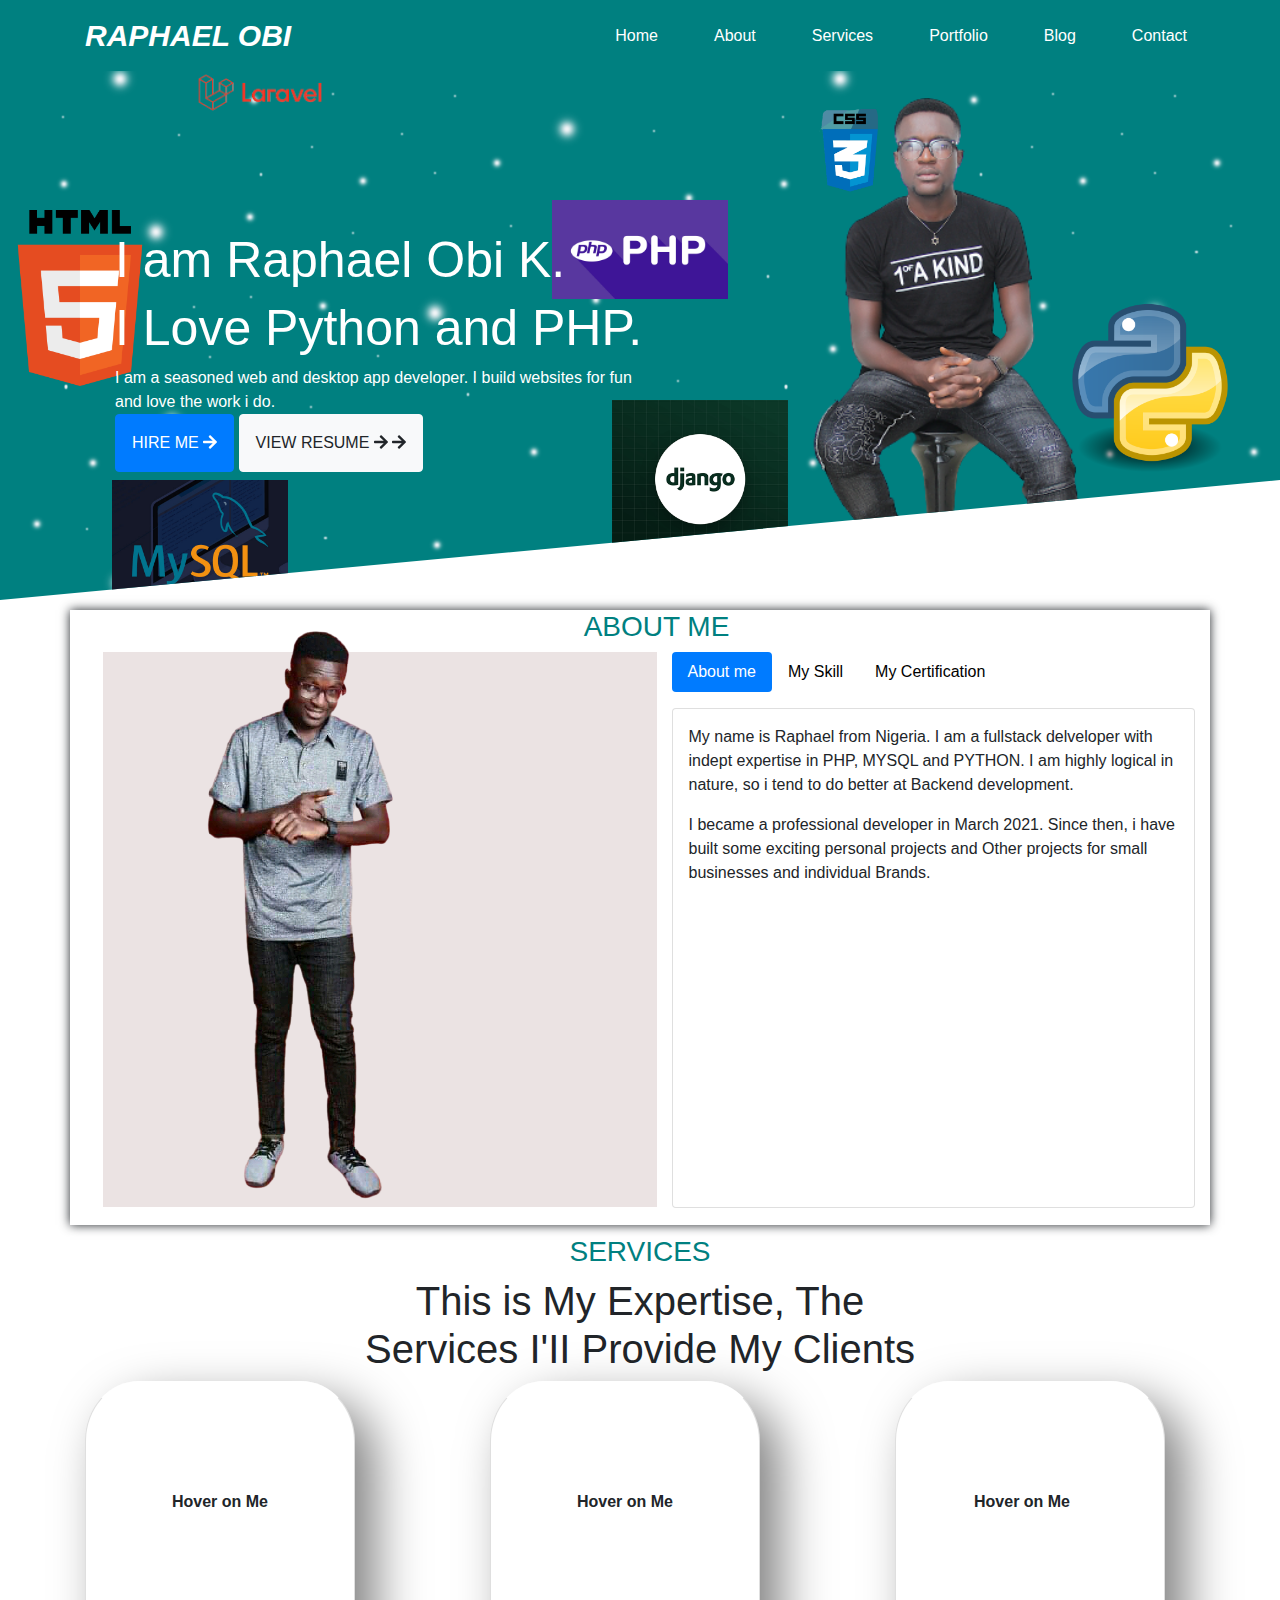
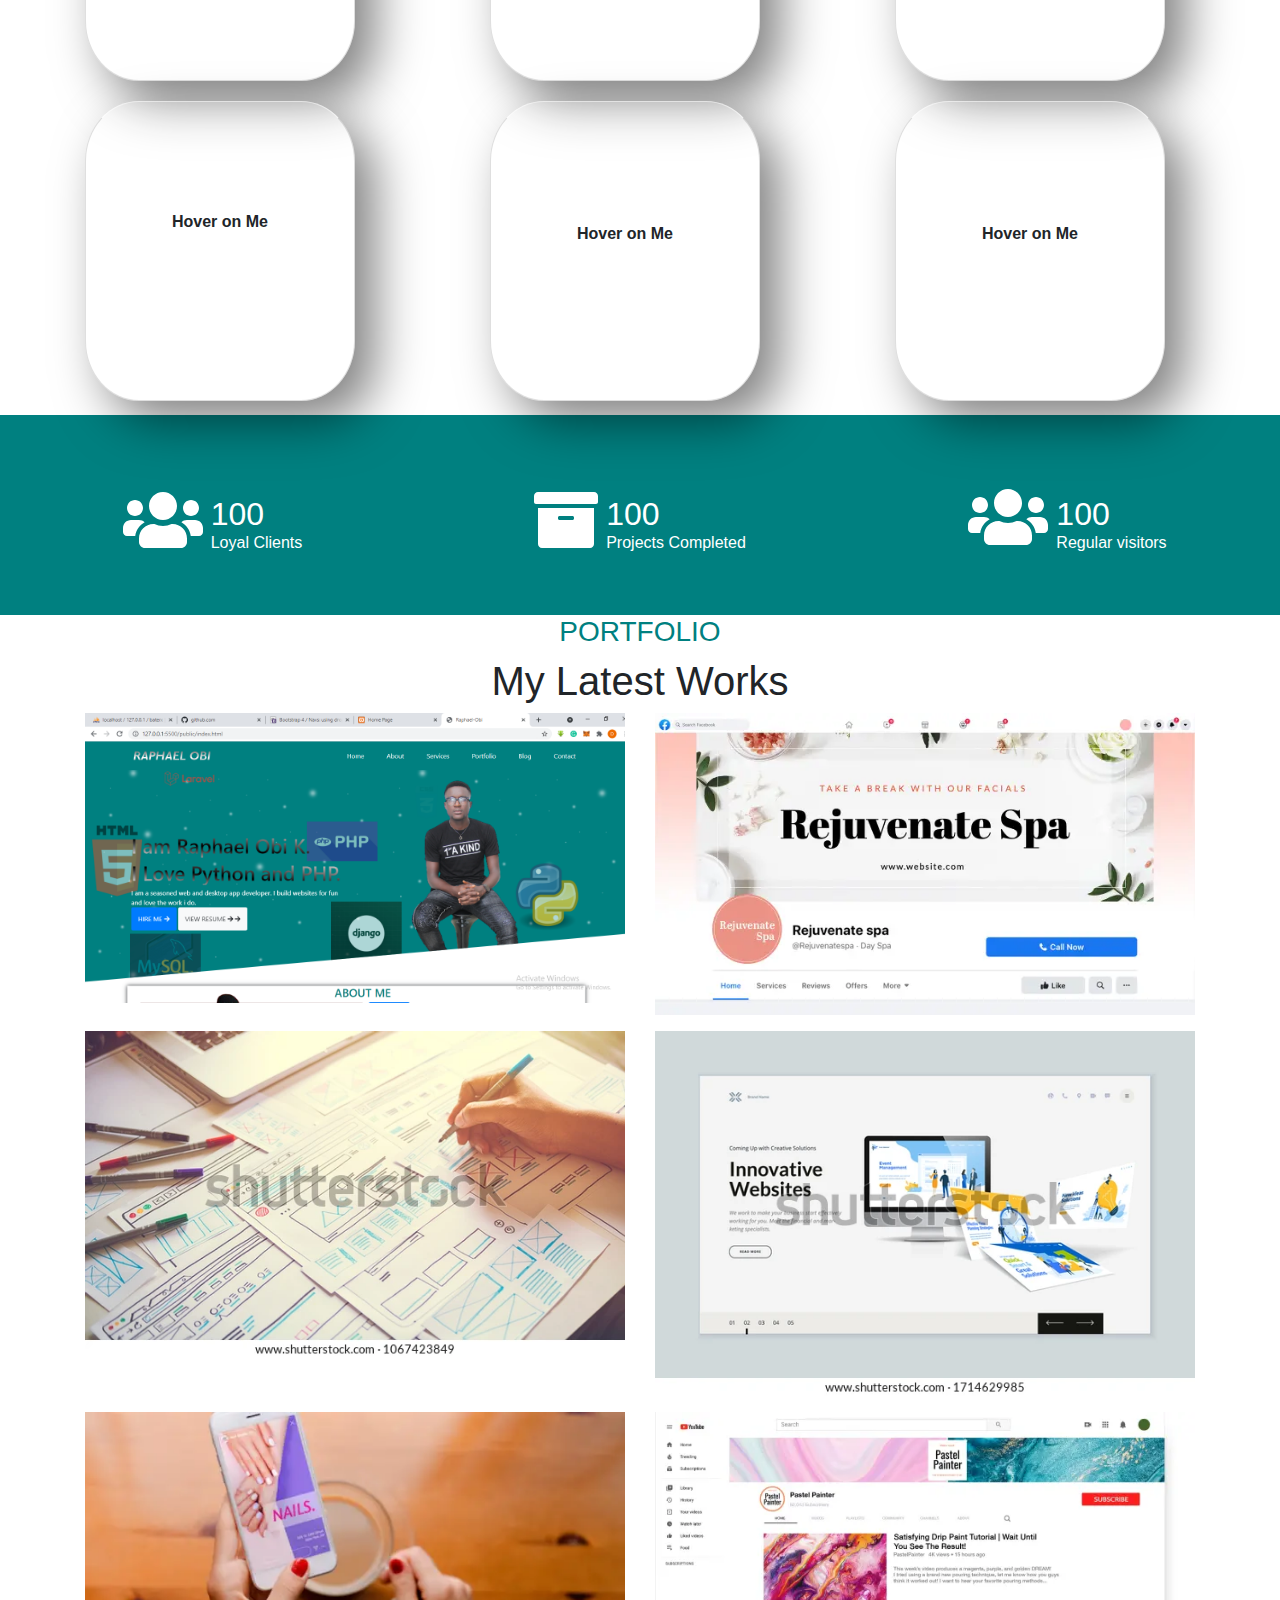
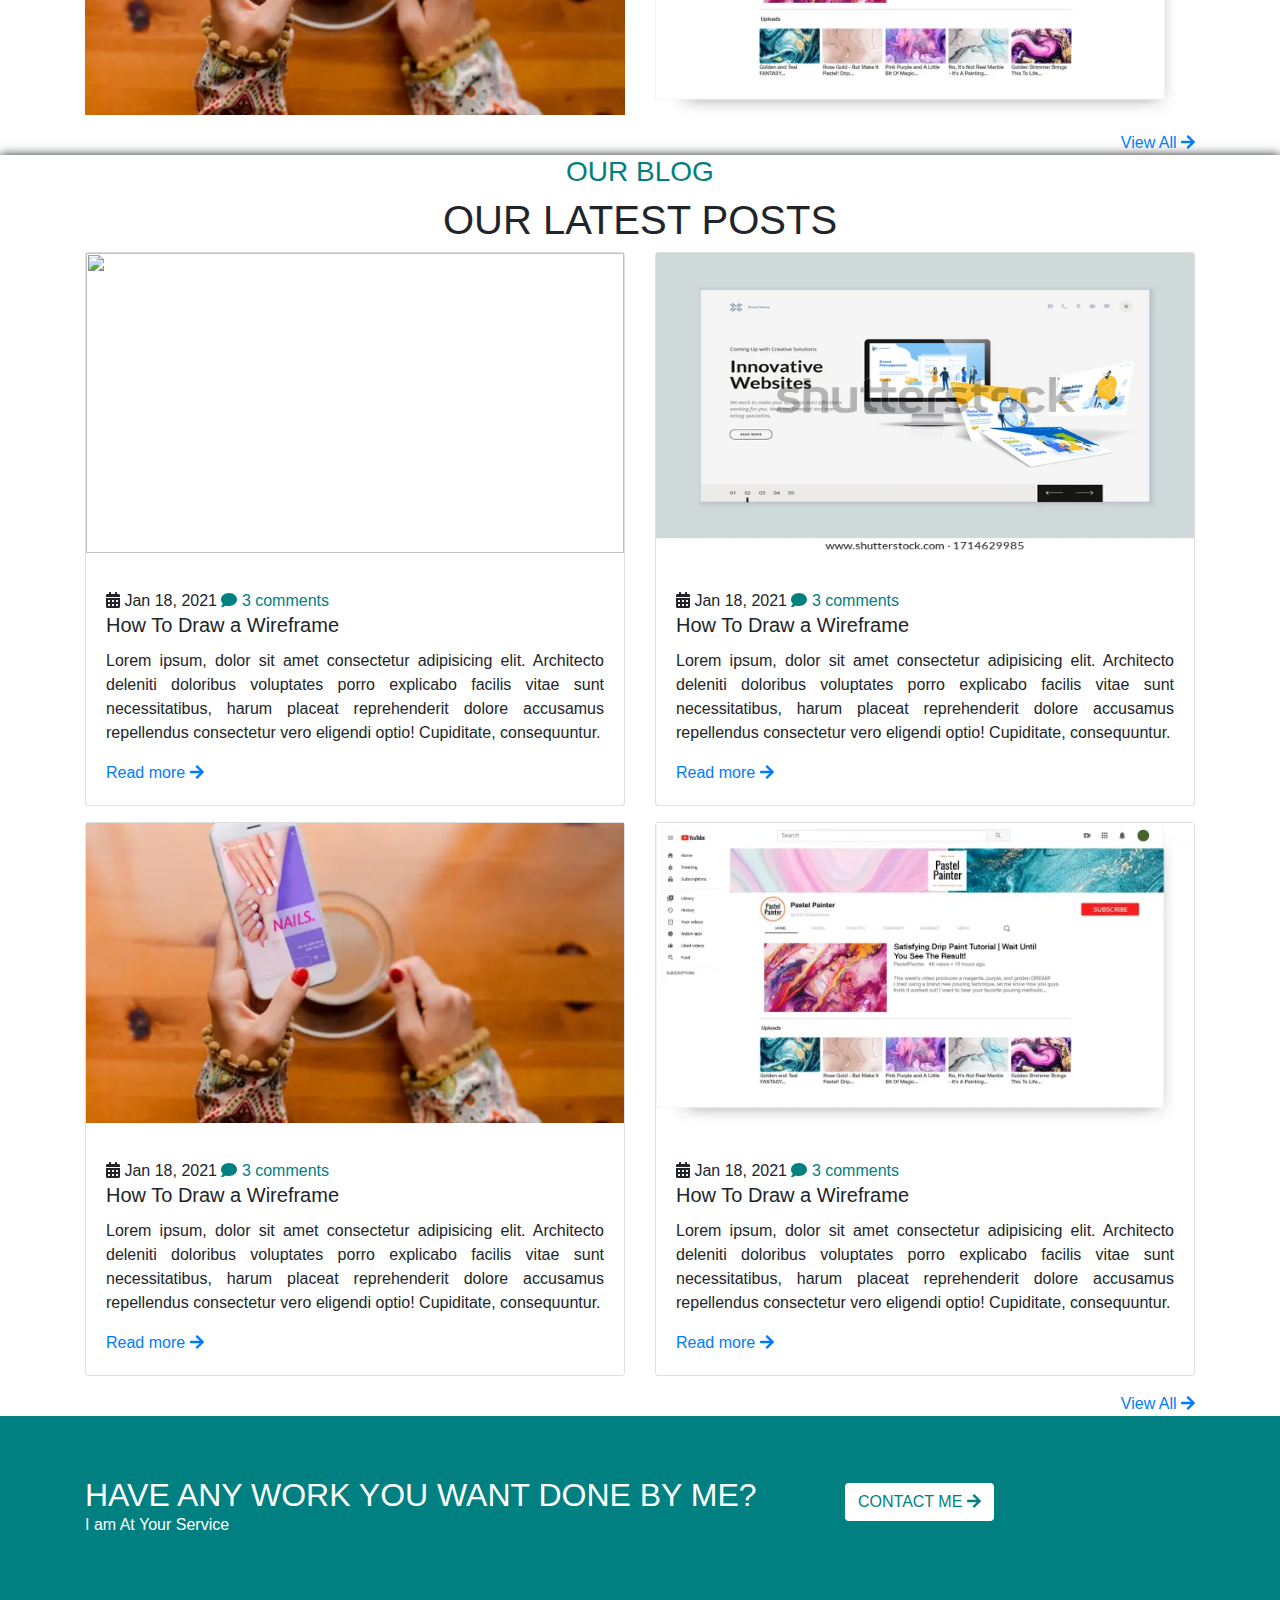
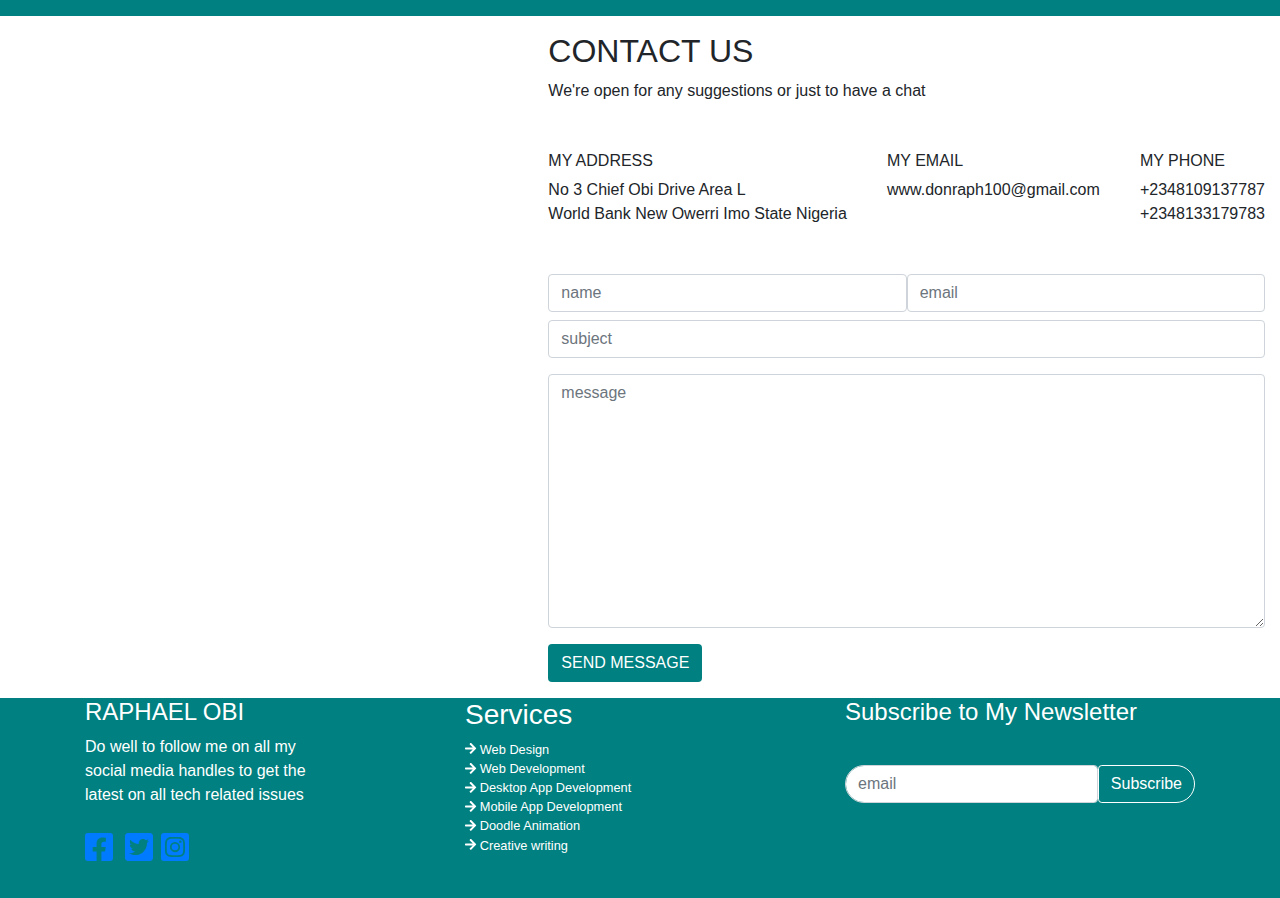
==== index.html @ 844fbaf5 "Create index.html" ====
<html lang="en">
<head>
    <meta charset="UTF-8">
    <meta http-equiv="X-UA-Compatible" content="IE=edge">
    <meta name="viewport" content="width=device-width, initial-scale=1.0">
    <title>Raphael-Obi</title>
    <link rel="stylesheet" href="assets/style.css">
    <link rel="stylesheet" href="assets/boot5/dist/css/bootstrap.css">
    <link rel="stylesheet" href="assets/boot5/dist/css/">
    <link rel="stylesheet" href="assets/font5/css/all.css">
    <link rel="stylesheet" href="assets/bootstrap-4.5.3-dist/css/bootstrap.css">
    <link rel="stylesheet" href="assets/aos-master/aos-master/dist/aos.css">
    <link href="https://unpkg.com/aos@2.3.1/dist/aos.css" rel="stylesheet">
</head>
<body  >

    <!-- jumbotron with nav -->
    <div class="head">
        <!-- nav -->
        <nav class="navbar navbar-expand-lg fixed-top navbar-light " id="nav">
            <div class="container">
               
                <a class="navbar-brand" id="brand" href="#">RAPHAEL OBI</a>

                <button class="navbar-toggler" type="button" data-bs-toggle="collapse" data-bs-target="#navbarNavDropdown" aria-controls="navbarNavDropdown" aria-expanded="false" aria-label="Toggle navigation">
                    <span class="navbar-toggler-icon"></span>
                </button>
            
               
                
                <div class="collapse navbar-collapse  justify-content-end" id="navbarNavDropdown">
                    <ul class="navbar-nav">
                        <li class="nav-item">
                            <a class="nav-link active" aria-current="page" href="#">Home</a>
                        </li>
                        <li class="nav-item">
                            <a class="nav-link" href="index.html#about">About</a>
                        </li>
                        <li class="nav-item">
                            <a class="nav-link" href="#service">Services</a>
                        </li>
                        <li class="nav-item">
                            <a class="nav-link" href="#port">Portfolio</a>
                        </li>
                        <li class="nav-item">
                            <a class="nav-link" href="#blog">Blog</a>
                        </li>
                        <li class="nav-item">
                            <a class="nav-link" href="#contact">Contact</a>
                        </li>
                
                    </ul>
                </div>
                
                
            </div>
            
            
        </nav>
        <div class=" container-fluid" id="jum">
            <div id="star">
               
            </div>
            <div class="container jumin" id="jumin">
                <div class="row  ">
                    
                    <div class="col-md-6 textout  jumfade " >
                        <h1 class="text">I am Raphael Obi K.</h1>
                        <h1 class="text">I Love Python and PHP.</h1>
                        <span class="jumspan">I am a seasoned web and desktop app developer. I build websites for fun and 
                            love the work i do. </span>
                            <div class="butt">
                                <button class="btn btn-primary  p-3" id="btn1">HIRE ME <i id="iconn" class="fa fa-arrow-right" ></i></button>
                                <a href="resume.html" class="btn  p-3 btn-light" id="btn2">VIEW RESUME <i id="iconn" class="fa fa-arrow-right"></i> <i class="fa fa-arrow-right"></i></a>
                            </div>
                    </div>

                    <img id="skilli" class="htmll" data-speed="-5" src="assets/img/html.png" alt="">
                    <img id="skilli" class="css" data-speed="5" src="assets/img/css_img2-removebg-preview.png" alt="">
                    <img id="skilli" class="php" data-speed="9" src="assets/img/php.png" alt="">
                    <img id="skilli" class="python" data-speed="4" src="assets/img/Python.svg.png" alt="">
                    <img id="skilli" class="django" data-speed="6" src="assets/img/django.png" alt="">
                    <img id="skilli" class="laravel" src="assets/img/lar-removebg-preview.png" alt="">
                    <img id="skilli" class="mysql" data-speed="8" src="assets/img/image-blog-mysql-php.jpg" alt="">

                    <div id="imgdiv" class="col-md-6 ">
                        <img class="img jumfade" src="assets/img/as-removebg-preview.png">
                    </div>

                    
                </div>
            </div>
            
        
        </div>
    </div>
    <!-- about -->
    <div class="container-fluid" id="about">
        <div class="container about pl-5">
            <div class="row aboutrow">
                <h3 class="text-center textabout "  >ABOUT ME</h3>
                <div   class="col-md-6 aboutimg">
                    <img   id="abimg" src="assets/img/FB_IMG_16045189647823166-removebg-preview.png" alt="">

                </div>
                <div class="col-md-6 aboutpill">
                        <ul class="nav nav-pills mb-3" id="pills-tab" role="tablist">
                            <li class="nav-item" role="presentation">
                            <button class="nav-link active" id="pills-home-tab" data-bs-toggle="pill" data-bs-target="#pills-home" type="button" role="tab" aria-controls="pills-home" aria-selected="true">About me</button>
                            </li>
                            <li class="nav-item" role="presentation">
                            <button class="nav-link" id="pills-profile-tab" data-bs-toggle="pill" data-bs-target="#pills-profile" type="button" role="tab" aria-controls="pills-profile" aria-selected="false">My Skill</button>
                            </li>
                            <li class="nav-item" role="presentation">
                            <button class="nav-link" id="pills-contact-tab" data-bs-toggle="pill" data-bs-target="#pills-contact" type="button" role="tab" aria-controls="pills-contact" aria-selected="false">My Certification</button>
                            </li>
                        </ul>
                      <div class="tab-content" id="pills-tabContent">
                        <div class="tab-pane fade show active" id="pills-home" role="tabpanel" aria-labelledby="pills-home-tab">
                            <div class="card" id="card">
                                <p class="pl-3 pt-3 pr-3">My name is Raphael from Nigeria. I am a fullstack delveloper with indept expertise in PHP, MYSQL and PYTHON. I am highly logical in nature, 
                                    so i tend to do better at Backend development. 
                                </p>
                                <p class="pl-3 pr-3">I became a professional developer in March 2021. Since then, i have built some exciting personal projects and Other projects 
                                    for small businesses and individual Brands.
                                </p>

                            </div>
                        </div>
                        <div class="tab-pane fade" id="pills-profile" role="tabpanel" aria-labelledby="pills-profile-tab">
                            <div class="card" id="card">
                                <div class="p-3">
                                    <h3 class="text-center skill-text">I am skilled in</h3>
                                    <div class="d-flex">
                                        <div>
                                            <h5 class="st" id="st1"> HTML</h5>
                                            
                                            <h5 class="st" id="st2">CSS</h5>
                                            <p></p>
                                            <h5 class="st" id="st3">PHP</h5>
                                            <P></P>
                                            <h5 class="st" id="st4">PYTHON</h5>
                                            <P></P>
                                            <h5 class="st" id="st5">LARAVEL</h5>
                                            <P></P>
                                            <h5 class="st" id="st6">DJANGO</h5>
                                            <P></P>
                                            <h5 class="st" id="st7">MSQL</h5>
                                            <P></P>
                                        </div>
                                        <div class="">
                                            <img class="skillimage html" id="html" src="assets/img/html.png" alt="">
                                            <img class="skillimage" id="css" src="assets/img/css_img2.png" alt="">
                                            <img class="skillimage" id="php" src="assets/img/php.png" alt="">
                                            <img class="skillimage" id="python" src="assets/img/Python.svg.png" alt="">
                                            <img class="skillimage" id="django" src="assets/img/django.png" alt="">
                                            <img class="skillimage" id="laravel" src="assets/img/html.png" alt="">
                                            <img class="skillimage" id="mysql" src="assets/img/image-blog-mysql-php.jpg" alt="">

                                        </div>

                                    </div>

                                </div>

                            </div>
                        </div>
                        <div class="tab-pane fade" id="pills-contact" role="tabpanel" aria-labelledby="pills-contact-tab">
                            <div class="card" id="card">
                                <p class="p-3 ">Lorem ipsum dolor, sit amet consectetur adipisicing elit. Veritatis corrupti velit 
                                    asperiores ad a accusamus, rem ullam quasi expedita quis
                                     voluptates veniam, fugiat vitae corporis debitis odit unde suscipit. Minus.</p>

                            </div>
                        </div>
                      </div>

                </div>

            </div>

        </div>

    </div>

    <!-- services -->

    <div class=" container-fluid service" id="service">

        <div class="container">
       
        <h3 class="text-center textabout">SERVICES</h3>
        <h1 class="text-center">This  is My Expertise, The <br>Services I'II Provide My Clients</h1>
        </div>
        <div class="container" id="servin">
            <div class="container row d-flex justify-content-between">
                <div class="card p-2 col-md-3" id="cardout">
                    <div class="cardin">
                        
                        <div class="card-head text-center">
                            <strong class="hover">Hover on Me</strong>
                            <div class="d-flex justify-content-center mb-2 ">
                                <div class=" iconbox"> 
                                    <i class="fa fa-code icon  fa-4x"></i>
                                </div>
                            </div>
                            <h6 >FULSTACK WEB DEVELOPMENT</h6>
                        </div>
                        <div class="card-body">
                            <p>Lorem ipsum dolor sit amet consecteanimi qui libero id atque architecto fuga officia alias aspernatur corporis.</p>

                        </div>
                    </div>

                </div>
                <div class="card p-2 col-md-3" id="cardout">
                    <div class="cardin1">

                        <div class="card-head text-center">
                            
                             
                            <div class="d-flex justify-content-center mb-2 ">
                                <div class=" iconbox"> 
                                    <i class="fas fa-laptop-code icon fa-4x"></i>
                                </div>
                            </div>
                            <h6 >DESKTOP APP DEVELOPMENT</h6>

                            
                        </div>
                    
                        <div
                        class="card-body text-center">
                        <p>Lorem ipsum dolor sit amet consecteanimi qui libero id atque architecto fuga officia alias aspernatur corporis.</p>

                        <strong class="hover1 text-center">Hover on Me</strong>

                        </div>
                    </div>

                </div>
                <div class="card p-2 col-md-3" id="cardout">
                    <div class="cardin2">
                        <strong class="hover2">Hover on Me</strong>

                        <div class="card-head text-center">
                            <div class="d-flex justify-content-center mb-2 ">
                                <div class=" iconbox"> 
                                    <i class="fa fa-laptop icon  fa-4x"></i>
                                </div>
                            </div>
                            <h6 >MOBILE APP DEVELOPMENT</h6>
                            
                        </div>
                        <div class="card-body">
                        <p>Lorem ipsum dolor sit amet consecteanimi qui libero id atque architecto fuga officia alias aspernatur corporis.</p>

                        </div>
                    </div>

                </div>
                

            </div>
            <div class="container row d-flex justify-content-between">
                <div class="card p-2 col-md-3 text-center" id="cardout">
                    <div class="cardin3">
                        <strong class="hover3">Hover on Me</strong>
                        <div class="card-head text-center">
                        <div class="d-flex justify-content-center mb-2 ">
                            <div class=" iconbox"> 
                                <i class="far fa-file-alt fa-4x icon"></i>
                            </div>
                        </div>
                        </div>
                        <h6 >CREATIVE WRITING</h6>
                        
                    
                        <div class="card-body">
                        <p>Lorem ipsum dolor sit amet consecteanimi qui libero id atque architecto fuga officia alias aspernatur corporis.</p>

                        </div>
                    </div>

                </div>
                <div class="card p-2 col-md-3 text-center" id="cardout">
                        <strong class="hover4">Hover on Me</strong>
                    <div class="cardin4">
                        <div class="card-head text-center">
                        <div class="d-flex justify-content-center mb-2 ">
                            <div class=" iconbox"> 
                                <i class="far fa-grin-wink icon fa-4x"></i>
                            </div>
                        </div>
                        </div>
                        <h6 >DOODLE ANIMATION</h6>
                    
                        <div class="card-body">
                        <p>Lorem ipsum dolor sit amet consecteanimi qui libero id atque architecto fuga officia alias aspernatur corporis.</p>

                        </div>
                    </div>

                </div>
                <div class="card p-2 col-md-3 text-center" id="cardout">
                    <strong class="hover4">Hover on Me</strong>
                    <div class="cardin5">
                        <div class="card-head text-center">
                        <div class="d-flex justify-content-center mb-2 ">
                            <div class=" iconbox"> 
                                <i class="fas fa-film icon fa-4x"></i>
                            </div>
                        </div>
                        </div>
                        <h6 >PROGRAMMING COURSES</h6>
                    
                        <div class="card-body">
                        <p>Lorem ipsum dolor sit amet consecteanimi qui libero id atque architecto fuga officia alias aspernatur corporis.</p>

                        </div>
                    </div>

                </div>

            </div>
        </div>

        

    </div>

    <!-- analysies -->
    <div class="continer-fluid analy" id="analys">
        <div class="container">
            <div class="row d-flex justify-content-between align-items-center">
                <div class="col-md-3  an">
                    
                    <div class="analin d-flex justify-content-center align-items-center">
                        <i class="fa fa-users fa-4x mr-2"></i>
                        <div class="">
                            <h2>100</h2>
                            <span >Loyal Clients</span>
                        </div>

                    </div>
                    

                </div>
                <div class="col-md-3 an">
                    <div class=" analin d-flex justify-content-center align-items-center">
                        <i class="fas fa-archive fa-4x mr-2"></i>
                        <div class="">
                            <h2>100</h2>
                            <span >Projects Completed</span>
                        </div>
                    </div>

                </div>
                <div class="col-md-3 an">
                    <div class=" analin d-flex justify-content-center ">
                        <i class="fa fa-users fa-4x mr-2"></i>
                        <div class="">
                            <h2>100</h2>
                            <span >Regular visitors</span>
                        </div>
                    </div>

                </div>

            </div>

        </div>

    </div>

    <!-- portfolio -->

    <div class="container-fluid" id="port">
        <div class="container">
            <div class="text-center">
                <h3 class="text-center textabout">PORTFOLIO</h3>
                <h1 class="text-center">My Latest Works</h1>
            </div>
            <div class="row portimg">
                <div class="col-md-6 pottout ">
                    <div class="pott " id="pot">
                       
                        
                        <figure>
                            <img class="img-fluid" src="assets/img/Screenshot (7).png" alt="">
                        </figure>
                        
                    </div>
                  
                </div>

                <div  class="col-md-6 pottout">
                    <div class="pott">
                        
                      <figure>
                        <img class="img-fluid"  src="assets/img/fb-cover-what_s.webp" alt="">

                      </figure>
                        
                   </div>
                </div>
                <div class="col-md-6 pottout">
                    <div class="pott">
                        
                        <figure>
                    <img class="img-fluid" src="assets/img/website-designer-creative-planning-application-600w-1067423849.webp" alt="">

                        </figure>
                        
                   </div>
                </div>

                <div  class="col-md-6 pottout">
                    <div class="pott">
                        
                        <figure>
                    <img class="img-fluid"  src="assets/img/website-template-design-modern-vector-600w-1714629985.webp" alt="">

                        </figure>
                        
                   </div>
                </div>

                <div class="col-md-6 pottout">
                    <div class="pott">
                        
                       <figure>
                    <img class="img-fluid" src="assets/img/whats_a_story.webp" alt="">

                       </figure>
                        
                   </div>
                </div>

                <div  class="col-md-6 pottout">
                    <div class="pott">
                        
                        <figure>
                    <img class="img-fluid"  src="assets/img/Youtube_Module.webp" alt="">

                        </figure>
                        
                   </div>
                </div>



            </div>
            <div class="text-end">
                <a href="portfolio.html" >View All <i class="fa fa-arrow-right"></i></a>
            </div>

        </div>

    </div>

    <!-- blog -->

    <div class="container_fluid post " id="blog">
        <div class="container">
            <div class="text-center">
                <h3 class="text-center textabout">OUR BLOG</h3>
                <h1 class="text-center">OUR LATEST POSTS</h1>
            </div>
            <div class="row ">
                <div class="col-md-6 mb-3">
                    <div class="card">
                        <figure>
                        <img src=assets/img/website-designer-creative-planning-application-600w-1067423849.webp" alt="">
                        </figure>
                        <section class="card-body">
                            <span><i class="fas fa-calendar-alt"></i> Jan 18, 2021 <i class="fa fa-comment teal"></i> <span class="teal">3 comments</span></span>
                            <h5 class="card-title">How To Draw a Wireframe</h5>
                            <p class="card-text text-justify">Lorem ipsum, dolor sit amet consectetur adipisicing elit.
                                 Architecto deleniti doloribus voluptates porro explicabo facilis vitae sunt necessitatibus, harum placeat reprehenderit dolore 
                                accusamus repellendus consectetur vero eligendi optio! Cupiditate, consequuntur.</p>
                                <a href="blog.html">Read more <i class="fa fa-arrow-right"></i></a>

                        </section>

                    </div>
                </div>
                <div class="col-md-6 mb-3">
                    <div class="card">
                        <figure>
                        <img src="assets/img/website-template-design-modern-vector-600w-1714629985.webp" alt="">
                        </figure>
                        <section class="card-body">
                            <span><i class="fas fa-calendar-alt"></i> Jan 18, 2021 <i class="fa fa-comment teal"></i> <span class="teal">3 comments</span></span>
                            <h5 class="card-title">How To Draw a Wireframe</h5>
                            <p class="card-text text-justify">Lorem ipsum, dolor sit amet consectetur adipisicing elit.
                                 Architecto deleniti doloribus voluptates porro explicabo facilis vitae sunt necessitatibus, harum placeat reprehenderit dolore 
                                accusamus repellendus consectetur vero eligendi optio! Cupiditate, consequuntur.</p>
                                <a href="#">Read more <i class="fa fa-arrow-right"></i></a>

                        </section>
                    </div>

                </div>

                <div class="col-md-6 mb-3">
                    <div class="card">
                        <figure>
                        <img src="assets/img/whats_a_story.webp" alt="">
                        </figure>
                        <section class="card-body">
                            <span><i class="fas fa-calendar-alt"></i> Jan 18, 2021 <i class="fa fa-comment teal"></i> <span class="teal">3 comments</span></span>
                            <h5 class="card-title">How To Draw a Wireframe</h5>
                            <p class="card-text text-justify">Lorem ipsum, dolor sit amet consectetur adipisicing elit.
                                 Architecto deleniti doloribus voluptates porro explicabo facilis vitae sunt necessitatibus, harum placeat reprehenderit dolore 
                                accusamus repellendus consectetur vero eligendi optio! Cupiditate, consequuntur.</p>
                                <a href="#">Read more <i class="fa fa-arrow-right"></i></a>

                        </section>

                    </div>
                </div>
                <div class="col-md-6 mb-3">
                    <div class="card">
                        <figure>
                        <img src="assets/img/Youtube_Module.webp" alt="">
                        </figure>
                        <section class="card-body">
                            <span><i class="fas fa-calendar-alt"></i> Jan 18, 2021 <i class="fa fa-comment teal"></i> <span class="teal">3 comments</span></span>
                            <h5 class="card-title">How To Draw a Wireframe</h5>
                            <p class="card-text text-justify">Lorem ipsum, dolor sit amet consectetur adipisicing elit.
                                 Architecto deleniti doloribus voluptates porro explicabo facilis vitae sunt necessitatibus, harum placeat reprehenderit dolore 
                                accusamus repellendus consectetur vero eligendi optio! Cupiditate, consequuntur.</p>
                                <a href="#">Read more <i class="fa fa-arrow-right"></i></a>

                        </section>
                    </div>

                </div>

            </div>
            <div class="text-end">
                <a href="all_blog.html" >View All <i class="fa fa-arrow-right"></i></a>
            </div>
        </div>
    </div>
    <!-- contact -->

    <div class="continer-fluid analy">
        <div class="container">
            <div class="contin row d-flex justify-content-center align-items-center">
                <div class="col-md-8">
                    <h2>HAVE ANY WORK YOU WANT DONE BY ME?</h2>
                    <SPan>I am At Your Service</SPan>
                </div>
                <div class="col-md-4">
                    <button class=" btn" id="cont">CONTACT ME <i class="fa fa-arrow-right"></i></button>
                    
                </div>

            </div>

        </div>
    </div>
    <div class="container-fluid" id="contact">
        <div class="row pt-3">
            <div class="col-md-5">
                 
            
           
                
                <div id="map"><iframe id="map" src="https://www.google.com/maps/embed?pb=!1m18!1m12!1m3!1d3971.551615874992!2d7.005021513923928!3d5.4847521358892!2m3!1f0!2f0!3f0!3m2!1i1024!2i768!4f13.1!3m3!1m2!1s0x104259875bd6f599%3A0xda4bb9f4f0030999!2sPrimich%20Lodge%20Guest%20House!5e0!3m2!1sen!2sng!4v1621514517659!5m2!1sen!2sng"
                    style="border:0;" allowfullscreen="" loading="lazy"></iframe></div>

                
            

            </div>
            <div class="col-md-7">
                <h2>CONTACT US</h2>
                <span class="">We're open for any suggestions or just to have a chat</span>
                <div class="d-flex justify-content-between mt-5 mb-5">
                    <div class="">
                        <h6>MY ADDRESS</h6>
                        <span>No 3 Chief Obi Drive Area L <br> World Bank New Owerri Imo State Nigeria</span>
                    </div>
                    <div class="">
                        <h6>MY EMAIL</h6>
                        <span>www.donraph100@gmail.com</span>
                    </div>
                    <div class="">
                        <h6>MY PHONE</h6>
                        <span>+2348109137787 <br> +2348133179783</span>
                    </div>

                </div>
                <form action="" method="post">
                    <div class="d-flex">
                    <input type="text" placeholder="name" class="form-control mb-2">
                    <input type="text" placeholder="email" class="form-control">
                    </div>
                    <input placeholder="subject" type="text" class="form-control mb-3">
                    <textarea placeholder="message" class="form-control mb-3" name="" id="" cols="30" rows="10"></textarea>
                    <button class="btn " id="conbtn" >SEND MESSAGE</button>

                </form>
            </div>

        </div>
    </div>
    <!-- footer -->
    <footer class="foot container-fluid analy" id="foot">
        <div class="container ">
            <div class="row d-flex justify-content-between">
                <div class="col-md-3">
                    <h4>RAPHAEL OBI</h4>
                    <span class="">
                        Do well to follow me on all my social media handles to get the latest on all tech related issues 
                    </span><br><br>
                    <a href="#"><i class="fab fa-facebook-square mr-2 fa-2x"></i></a> <a href="#"><i class="fab fa-twitter-square mr-2 fa-2x"></i></a><a href="#"><i class="fab fa-instagram-square fa-2x"></i></a>
                </div>

                <div class="col-md-3">
                    <h3>Services</h3>
                    <small><i class="fa fa-arrow-right"></i> Web Design</small><br>
                    <small><i class="fa fa-arrow-right"></i> Web Development</small><br>
                    <small><i class="fa fa-arrow-right"></i> Desktop App Development</small><br>
                    <small><i class="fa fa-arrow-right"></i> Mobile App Development</small><br>
                    <small><i class="fa fa-arrow-right"></i> Doodle Animation</small><br>
                    <small><i class="fa fa-arrow-right"></i> Creative writing</small><br>
                    
                </div>

                <div class="col-md-4">
                    <h4>Subscribe to My Newsletter</h4>
                    <form action="">
                        <div class="form-group d-flex sub">
                            <input placeholder="email" class="form-control" type="email">
                            <button class="btn">Subscribe</button>

                        </div>
                    </form>
                    
                </div>
            </div>

        </div>
        

    </footer>

    
 <a href="" class="scroll-up ">
     <i class="fa fa-arrow-up fa-5x "></i>
 </a>




    <script src="assets/aos-master/aos-master/dist/aos.js">
        AOS.init();
    </script>
    <script src="assets/vanilla-framework-2.30.0/vanilla-framework-2.30.0/templates/static/js/scripts.js"></script>
    <script src="assets/vanilla (1).js"></script>
    <script src="https://unpkg.com/aos@2.3.1/dist/aos.js"></script>
    <script src="assets/aos-master/aos-master/dist/aos.js"></script>
    <script src="assets/boot5/dist/js/bootstrap.js"></script>
    <script src="assets/font5/js/all.js"></script>
    <script src="assets/script.js"></script>
    <script src="assets/js/jquery-3.2.1.min.js"></script>
    
</body>
</html>
---- assets/style.css ----
@keyframes img{
    from{margin-top: 0;}
    to{margin-top: 20px;}
}
@keyframes brand{
    0%{ background: linear-gradient(to top, black,  white 10%, black);
        -webkit-background-clip: text;
        -webkit-text-fill-color: transparent;}
    
    30%{ background: linear-gradient(to top, black,  white 20%, black);
        -webkit-background-clip: text;
        -webkit-text-fill-color: transparent; }
    50%{ background: linear-gradient(to top, black,  white 40%, black);
        -webkit-background-clip: text;
        -webkit-text-fill-color: transparent; }
    70%{ background: linear-gradient(to top, black,  white 60%, black);
        -webkit-background-clip: text;
        -webkit-text-fill-color: transparent; }
    80%{ background: linear-gradient(to top, black,  white 80%, black);
        -webkit-background-clip: text;
        -webkit-text-fill-color: transparent; }
    100%{ background: linear-gradient(to top, black,  white 95%, black);
        -webkit-background-clip: text;
        -webkit-text-fill-color: transparent; }

}
@keyframes brand1{
    0%{ background: linear-gradient(to top right, white,  black 10%, white);
        -webkit-background-clip: text;
        -webkit-text-fill-color: transparent;}
    
    30%{ background: linear-gradient(to top right, white,  black 20%, white);
        -webkit-background-clip: text;
        -webkit-text-fill-color: transparent; }
    50%{ background: linear-gradient(to top right, white,  black 40%, white);
        -webkit-background-clip: text;
        -webkit-text-fill-color: transparent; }
    70%{ background: linear-gradient(to top right, white,  black 60%, white);
        -webkit-background-clip: text;
        -webkit-text-fill-color: transparent; }
    80%{ background: linear-gradient(to top right, white,  black 80%, white);
        -webkit-background-clip: text;
        -webkit-text-fill-color: transparent; }
    100%{ background: linear-gradient(to top right, white,  black 95%, white);
        -webkit-background-clip: text;
        -webkit-text-fill-color: transparent; }

}

@keyframes star {
    from { opacity: 1;}
    to { opacity: 0.2;}
}
@keyframes arrow{
    0%{left: 0;}
    10%{left: 10px;}
    50%{left: 15px;}
    70%{left: 30px;}
    98%{left: 50px;}
    100%{z-index: -1;}




}
@keyframes anal{
    10%{transform: rotate(0deg);}
    100%{transform: rotate(360deg);}
}
@keyframes skill{
    from{opacity: 0;}
    to{opacity: 0.7;}
}
@keyframes search{
    0%{ transform: rotate(0deg);}
    10%{ transform: rotate(-30deg);}
    40%{ transform: rotate(30deg);}
    60%{ transform: rotate(-30deg);}
    100%{ transform: rotate(30deg);}

}
/* snapp to scroll */


#navbarNavDropdown ul li a{
    margin-left: 40px;
    color: white;
} 

#jum{
  background-color: teal;
  height: 600px;
  clip-path: polygon(100% 0%, 100% 80%, 0% 100%, 0% 0%);
  
  
}
#jumblog{
    background-color: teal;
    height: 600px;
    
    
}

#jumin{
    position: absolute;
    top: 0px;
    left: 100px;
}
#star{
    width: 100%;
    height: 100%;
  background-image: url(../assets/img/star.png);
  animation: star 3s infinite alternate;


}
/* .jumfade{
    opacity: 0;
    transition: opacity 250ms ease-in;
}
.jumfade.appear{
    opacity: 1;
} */


#nav{
    
    background-color: teal;
   
}

#nav li :hover{
    background-color: black;
    color: white;
    box-shadow: 0 0 20px white;
    border: solid 1px white;
   
}
#nav li a::before{
    content: '';
    position: absolute;
}
#brand{
    font-family: 'Gill Sans', 'Gill Sans MT', Calibri, 'Trebuchet MS', sans-serif;
    font-weight: bold;
    font-style: oblique;
    font-size: 30px;
    color: white;
    
    animation: brand 2s ease-in-out infinite alternate-reverse;
}
.textout{
    
    color: white;
    padding-top: 230px;
}
.text{
    position: relative;
    font-size: 50px;
    animation: brand1 2s ease-in-out infinite reverse;
    z-index: 2;

}
.img{
    
    width: 500px;
    
    animation-name: img;
    animation-duration: 1s;
    animation-timing-function: ease-in-out;
    animation-direction: alternate;
    animation-iteration-count: infinite;

    
  

}

.img:hover{
    animation: 0;
}
#btn1{
    position: relative;
    border-radius: 1px solid black;
}
#btn1:hover{
    letter-spacing: 2px;
    transition: 1s ease-in-out;

}
#btn1:hover #iconn{
    position: relative;
    animation: arrow 0.6s ease-in-out infinite;
}
#btn2:hover #iconn{
    position: relative;
    animation: arrow 0.6s ease-in-out infinite;
    
    

}
#btn2:hover{
    letter-spacing: 2px;
    transition: 1s ease-in-out;
  

}


#btn1::before{
    content: '';
    position: absolute;
    left: 0;
    width: 110px;
    height: 0px;
    bottom: 0px;
    background-color: white;
    z-index: 1;
    transition: 0.8s;
    top: 0;
    border-radius: 0 0 50% 50%;
    overflow: hidden;
    
    
}
.jumspan{
    position: relative;
    z-index: 1;
}
#skilli{
    position: absolute;
    width: 200px;
    

    
    
}
.htmll{
    top: 210px;
    left: -120px;
    animation: skill 4s  alternate infinite ;
}
.css{
    top: 100px;
    left: 650px;
    animation: skill 5s  alternate infinite ;

}
.php{
    top: 200px;
    left: 440px;
    animation: skill 4s  alternate infinite ;

    
}
.python{
    top: 300px;
    left: 950px;
    animation: skill 2s  alternate infinite ;

}
.django{
    top: 400px;
    left: 500px;
    animation: skill 3s  alternate infinite ;

}
.mysql{
    top: 480px;
    animation: skill 6s  alternate infinite ;

   
}
.laravel{
    top: 60px;
    left: 60px;
    animation: skill 3s  alternate infinite ;

}


/* about us */
.about{
    height: 300px;
    margin-top: 10px;
    box-shadow: 0 0 10px;
   height: 615px;
  
   
}
.aboutimg{
    background-color: rgb(235, 227, 227);
    height: 555px;
    
   
}

#card{
    height: 500px;
}
#abimg{
    position: relative;
    bottom: 40px;
}
.textabout{
    color: teal;
}
#pills-home-tab:active{
    background-color: teal;
}
.skill-text{
    background: linear-gradient(to top, black 20%,  teal);
    -webkit-background-clip: text;
    -webkit-text-fill-color: transparent;
    font-size: 40px;
    font-weight: bolder;
    font-family: Cambria, 'Cochin', Georgia, Times, Times New Roman, serif;
}
.st{
    background: linear-gradient(to top, black,  teal 70%);
    -webkit-background-clip: text;
    -webkit-text-fill-color: transparent;
}
.st:hover{
    cursor: pointer;
}
.html{
    width: 200px;
    position: absolute;
    left: 200px;
    
}
.skillimage{
    width: 200px;
    position: absolute;
   right: 120px;
   top: 100px;
   display: none;
}
#st1:hover .html{
    display: none;
}

/* services */

.service{
    
    height: 780px;
    margin-top: 10px;
}
#cardout{
    border-radius: 20%;
    box-shadow: 20px 20px 50px rgba(0,0,0,0.5);
    margin-bottom: 20px;
    height: 300px;
    background: rgba(255, 255,255,0.1);
    overflow: hidden;
    border-top: 1px solid rgba(255, 255, 255, 0.5);
    border-top: 1px solid rgba(255, 255, 255, 0.5);
    -webkit-backdrop-filter: blur(5px);
    
}
#cardout .cardin{
    transform: translateY(300px);
    transition: ease-in-out .5s;
}
#cardout:hover .cardin{
    transform: translateY(0px);
    transition: ease-in-out .5s;
}
#cardout .cardin1{
    transform: translateY(-300px);
    transition: ease-in-out .5s;
}
#cardout:hover .cardin1{
    transform: translateY(0px);
    transition: ease-in-out .5s;
}
#cardout .cardin2{
    transform: translateX(-300px);
    transition: ease-in-out .5s;
}
#cardout:hover .cardin2{
    transform: translateX(0px);
    transition: ease-in-out .5s;
}
#cardout .cardin3{
    transform: translateX(300px);
    transition: ease-in-out .5s;
}
#cardout:hover .cardin3{
    transform: translateX(0px);
    transition: ease-in-out .5s;
}
#cardout .cardin4{
    transform: scale(0);
    transition: ease-in-out .5s;
}
#cardout:hover .cardin4{
    transform: scale(1);
    transition: ease-in-out .5s;
}
#cardout .cardin5{
    transform: scale(20);
    transition: ease-in-out .5s;
}
#cardout:hover .cardin5{
    transform: scale(1);
    transition: ease-in-out .5s;
}
.hover{
    position: relative;
    bottom: 200px;
}
.hover1{
    position: relative;
    top: 155px;
    
}
.hover2{
    position: relative;
    left: 370px;
    top: 100px;
}
.hover3{
    position: relative;
    right: 300px;
    top: 100px;
}
.hover4{
    position: relative;
    top: 40%;
}
#cardout:hover .hover4{
    opacity: 0;
    transition: ease-in-out 0.2s;
}
.icon{
    color: white;
 
}
.iconbox{
    background-color: teal;
    width: 100px;
    padding: 7px;
    
}
#cardout:hover .iconbox{
    background-color: black;
   
}
#cardout:hover{
    color: teal;
}

/* analysies */

.analy{
    color: white;
    background-color: teal;
    height: 200px;
}
.analy h2{
    position: relative;
    top: 10px;
}
.analin{
    margin-top: 70px;
}
.an:hover .analin{
    transform: scale(1.1);
    transition: ease-in-out 2s;
    animation: anal 3s ease-in-out alternate-reverse;
    cursor: pointer;
}

/* portfolio */

.pottout img{
    height: auto;
    width: 100%;
    display: block;
  
}

figure{
    overflow: hidden;
    margin: 0 10px;
}
.pottout .pott img {
    transform: scale(1);
    transition:  0.3s ease-in-out;
}
.pottout .pott:hover img{
    transform: scale(1.2);
}
.bg-black{
    background-color: black;
}
/* .pott:hover .pott-text{
    opacity: 1;
} */
#pot figure::before{
    content: '';
    position: absolute;
    top: 0;
    left: 0;
    display: block;
    width: 100%;
    height: 100%;
    background-color: linear-gradient(to top, #000, transparent);
    z-index: 2;
    transition: 0.5s;
    opacity: 0;
} 



/* blog */
.post{
    box-shadow: 0 0 10px;
    
}

.post img{
    height: 300px;
    width: 100%;
}
.teal{
    color: teal;
}
.card img {
    transform: scale(1);
    transition:  0.3s ease-in-out;
}
.card:hover img{
    transform: scale(1.2);
}
/* contact */

#cont{
    background-color: white;
    color: teal;
}
.contin{
    position: relative;
    top: 50px;
}
#conbtn{
    background-color: teal;
    color: white;
}

#map {
    height: 650px;
    /* The height is 400 pixels */
    width: 100%;
    /* The width is the width of the web page */
}
/* footer */

.sub{
    position: relative;
    top: 30px;
}
.sub input{
    border-top-left-radius: 20px;
    border-bottom-left-radius: 20px;

}
.sub button{
    border-top-right-radius: 20px;
    border-bottom-right-radius: 20px;
    border: solid 1px white;
    color: white;
}
.sub button:hover{
    background-color: white;
    box-shadow: 0 0 10px white;
}
.scroll-up{
    display: flex;
    align-items: center;
    font-size: 5px;
    justify-content: center;
    color: #fff;
    text-decoration: none;
    opacity: 0;
    pointer-events: none;
    transition: .5s;
    background: teal;
    position: fixed;
    bottom: 0px;
    right: 32px;
    height: 40px;
    width: 40px;
    border-radius: 5px;

}
.scroll-up i{
    color: white;
    
}

.scroll-up.active{
    bottom: 32px;
    pointer-events: auto;
    opacity: 1;
    transform: translateY(-55px);
}



/* responsive */

@media (max-width: 800px) {
        #jum{
            height: 700px;
            clip-path: polygon(100% 0%, 100% 90%, 0% 100%, 0% 0%);

        }
        #jumblog{
            height: 500px;

        }
        #jumin{
            position: absolute;
            top: 0px;
            left: 0;
            
        }
        #blogtext{
            font-size: 6rem;
            font-weight: bolder;
            position: relative;
            top: 90px;
        }
        #blogtext-title{
            font-size: 4rem;
            font-weight: bolder;
            position: relative;
            top: 160px;
        }
        #skilli{
            display: none;
        }
        .textout{
            position: relative;
            top: -250px;
            order: 2;
            
        }
        .img{
            order: 1;
            width: 300px;
            animation: 0;
        }
        .text{
            font-size: 40px;
        }
        .about{
        
            height: 1200px;
        }
        .aboutimg{
            margin-bottom: 10px;
            width: 200px;
        }
        .servin{
            height: 1000px;
            box-shadow: 0;
        }
        #analys{
            margin-top: 1400px;
            height: 500px;
        }
        #foot{
            height: 450px;
        }
        #cardout .cardin{
            transform: translateY(0px);
            transition: ease-in-out .5s;
        }
        
        #cardout .cardin1{
            transform: translateY(0px);
            transition: ease-in-out .5s;
        }
       
        #cardout .cardin2{
            transform: translateX(0px);
            transition: ease-in-out .5s;
        }
       
        #cardout .cardin3{
            transform: translateX(0px);
            transition: ease-in-out .5s;
        }
       
        #cardout .cardin4{
            transform: scale(1);
            transition: ease-in-out .5s;
        }
      
        #cardout .cardin5{
            transform: scale(1);
            transition: ease-in-out .5s;
        }
        .hover{
            display: none;
        }
        .hover1{
            display: none;
            
        }
        .hover2{
            display: none;
        }
        .hover3{
            display: none;
        }
        .hover4{
            display: none;
        }
       

        /* blog page */
        .blogin  p{
           margin: 30px;
        }
        .reldiv{
            margin-left: 70px;
        }
        #searchout{
           position: absolute;
           top: 200px;
        }
        #search{
            
            width: 100px;
        }
        #search{
            display: none;
        }
        #side{
            display: none;
        }
        /* resume page */

        #resumtext{
            
            top: 90px;
        }
        
       
}


/* blog page */

#blogtext{
    font-size: 8rem;
    font-weight: bolder;
}
#blogtext-title{
    font-size: 4rem;
    font-weight: bolder;
}

.blogin  p{
    font-weight: bold;
    position: relative;
  
}
.other{
    background: linear-gradient(to top, black,  teal 70%);
    -webkit-background-clip: text;
    -webkit-text-fill-color: transparent;
}
.btext{
    font-weight: bold;
}
.related figure{
    height: 200px;
    width: 300px;
}
.related figure img{
    width: 100%;
    height: 100%;
}
.related img:hover{
    transform: scale(1.2);
    transition: 1s ease-in-out;
}
.reldiv a{
    color: black;
    
}
.reldiv a:hover{
    text-decoration: none;
    color: teal;
}
#side-card{
    border: 0;
    box-shadow: 20px 20px 50px rgba(0,0,0,0.5);

}
#side-card:hover img{
    transform: none;
}
#side-card a{
    color: black;
}
#side-card a:hover{
    color: teal;
    text-decoration: none;
}
#search{
    margin: 0 auto;
    width: 500px;
}
#search input{
    border-bottom-left-radius: 20px;
}
#search span{
    border-top-right-radius: 20px;
}
#search span:hover .iii{
    font-size: 22px;
    transition: 2s ease-in-out;
    animation: search 1s infinite;

}
#search button{
    border: 0;
    border-top-right-radius: 20px;

}
.breadcrum li{
    list-style: none;
    
}
.breadcrum {
    background-color: blanchedalmond;
}

/* resume page */

.wrap{
    margin-top: 150px;
    perspective: 1000px;
    perspective-origin: 50% 50%;
}
.cube{
    transform-style: preserve-3d;
    width: 200px;
    height: 200px;
    margin: auto;
    position: relative;
    bottom: 500px;

}
.cube img{
    position: absolute;
    opacity: 0.8;
    width: 150px;
    height: 150px;
}
.cube img:nth-child(1){
    
    transform: rotateY(0deg) translateZ(100px);
}
.cube img:nth-child(2){
    transform: rotateY(90deg) translateZ(100px);
}
.cube img:nth-child(3){
    transform: rotateY(180deg) translateZ(100px);
}
.cube img:nth-child(4){
    transform: rotateY(-90deg) translateZ(100px);
}
.cube img:nth-child(5){
    transform: rotateX(90deg) translateZ(90px);
   
}
.cube img:nth-child(6){
    transform: rotateX(-90deg) translateZ(90px);
   

}
@keyframes move{
    from{
        transform: rotateY(0deg) translateZ(100px);
    }
    to{
    transform: rotateX(90deg) translateZ(100px);

    }
}

@keyframes loop{
    from{transform: rotateX(0deg) rotateY(0deg);}
    to{transform: rotateX(360deg) rotateY(360deg);}

}
@keyframes move{
    0%{left: -100px; }
    30%{top: 50px; }
    70%{right: 100px; }
    100%{bottom: 50px; }

}
.cube{
    animation: loop 10s linear infinite;
    
}
#resumtext{
    font-size: 7rem;
    font-weight: bolder;
}
.resume{
    
    box-shadow: 0 0 10px;
}
.resumehead{
    background: linear-gradient(to bottom, black 30%,  teal);
    height: 150px;
    color: white;
}
.self{
    margin-left: 40px;
}
.selfp{
    margin-left: 82px;
}
.self1{
    margin-left: 52px;
}
.experience2{
    margin-left: 70px;
}
.stars{
    margin-left: 200px;
}

/* portfolio page */
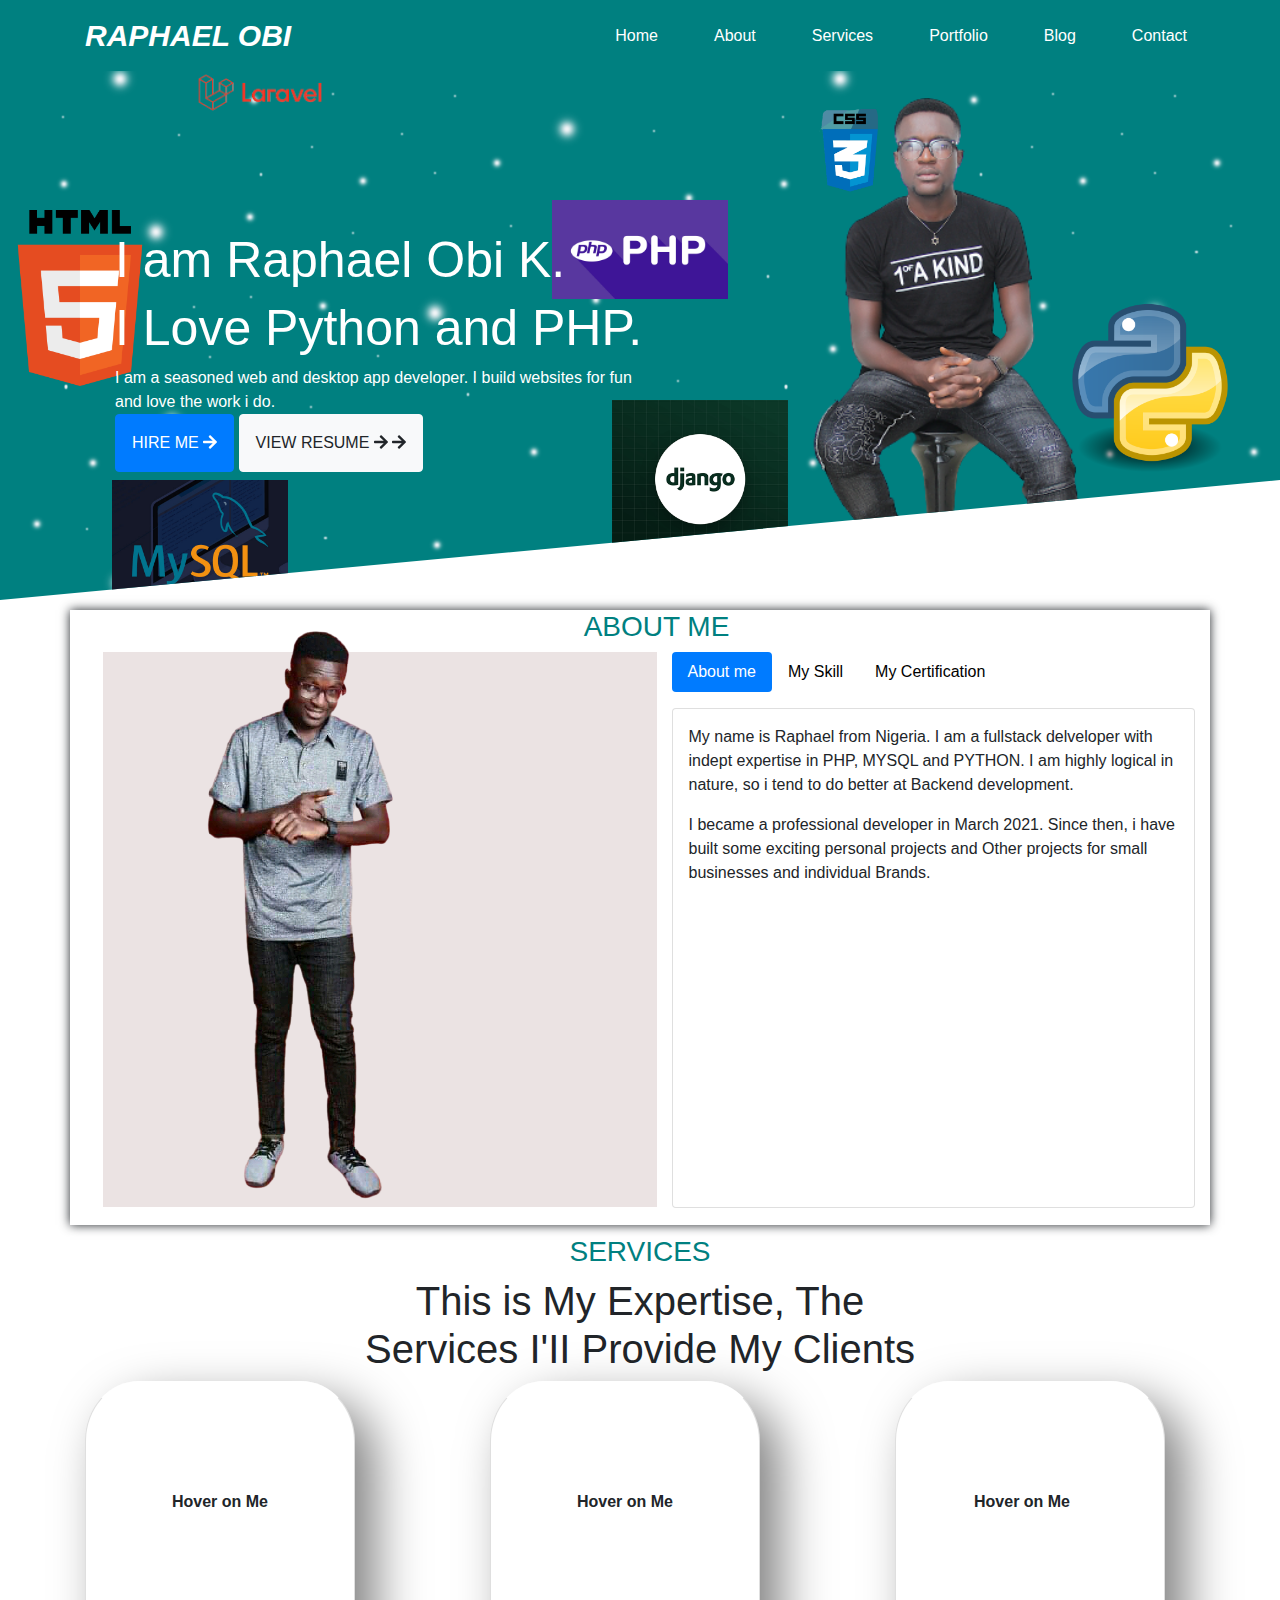
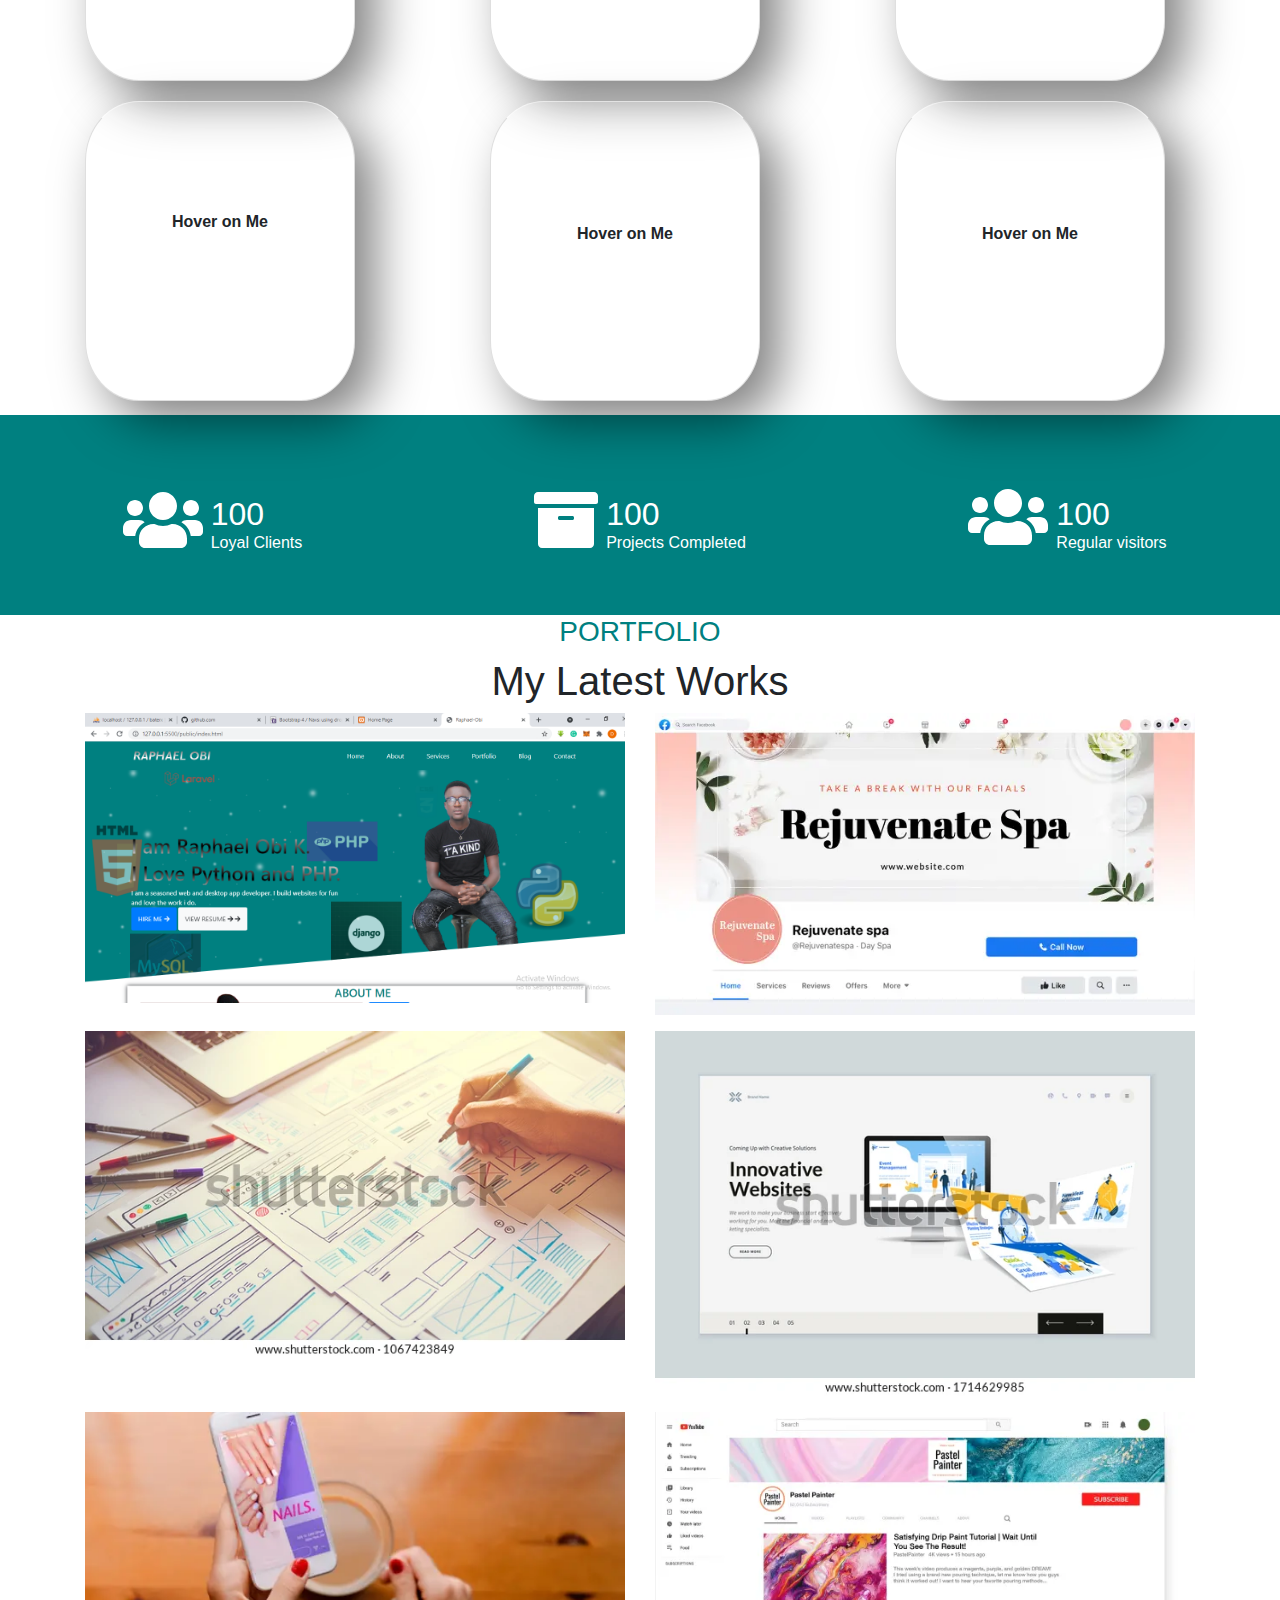
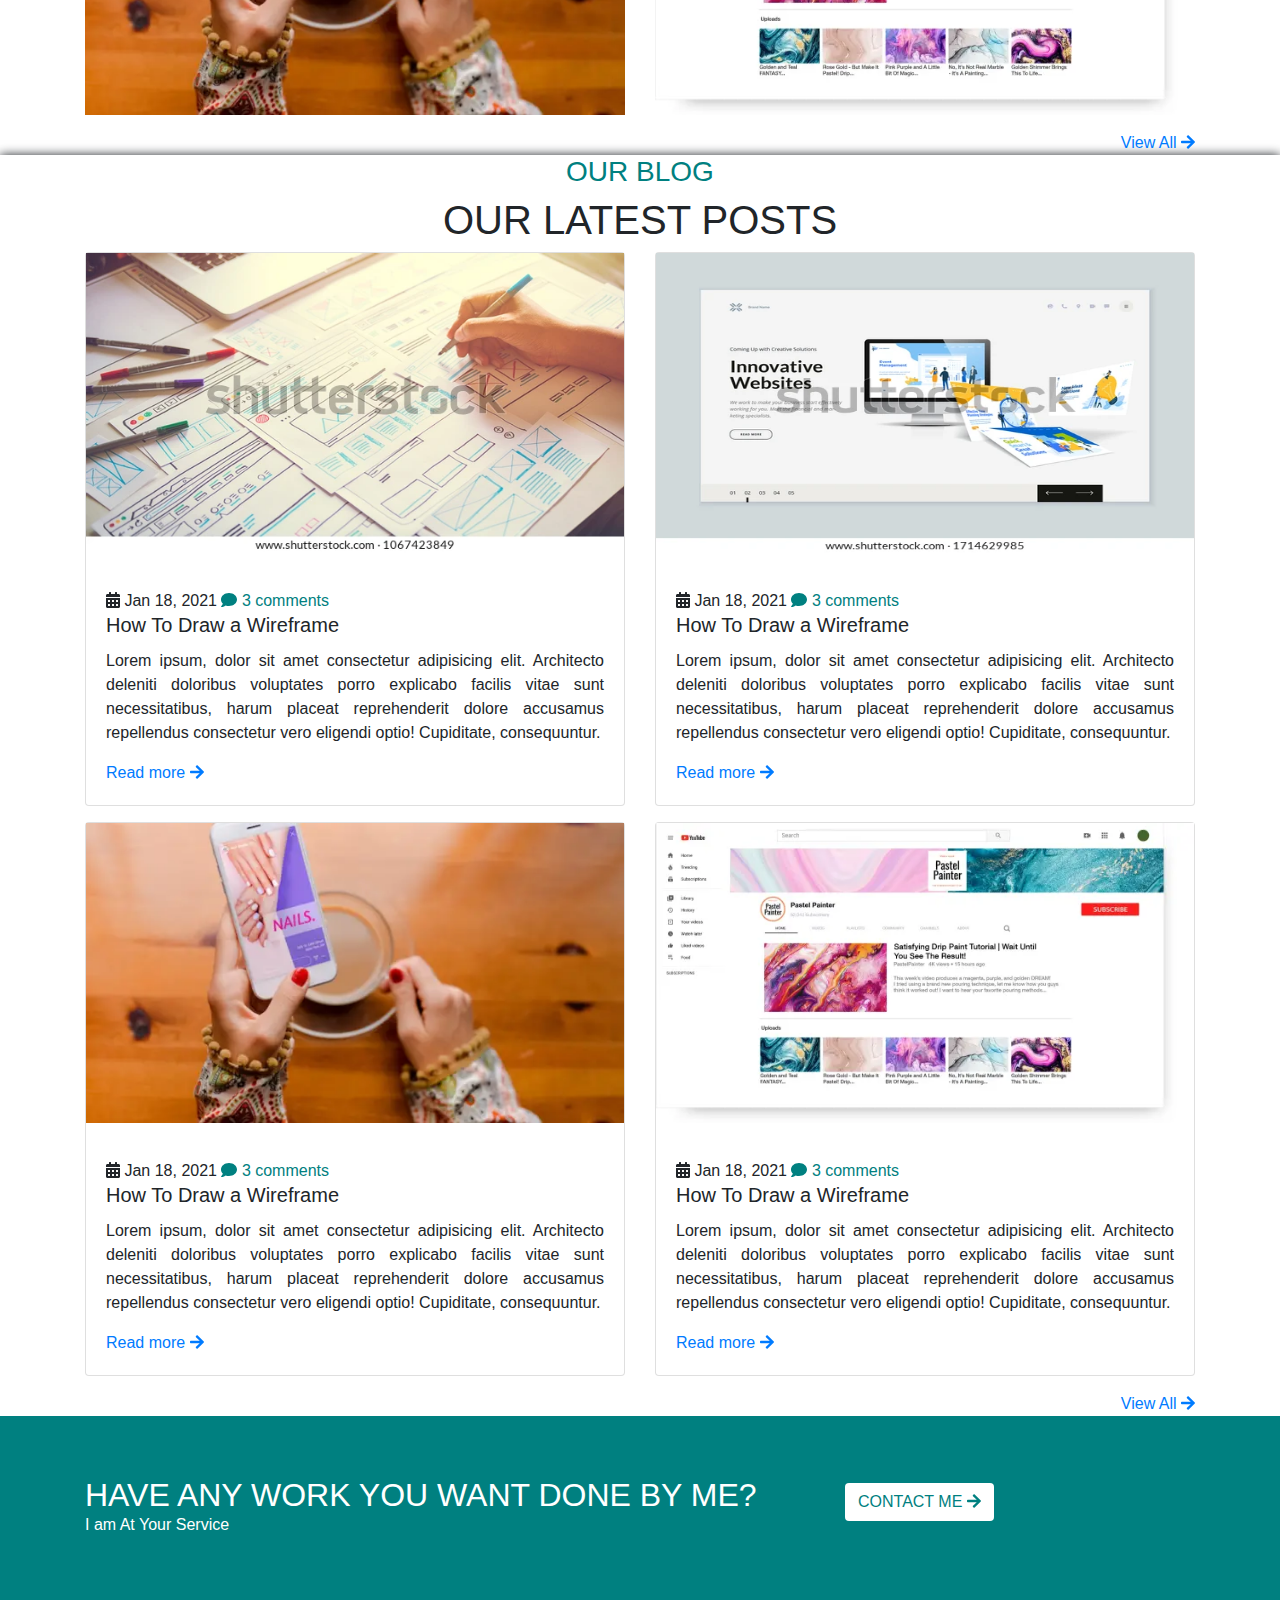
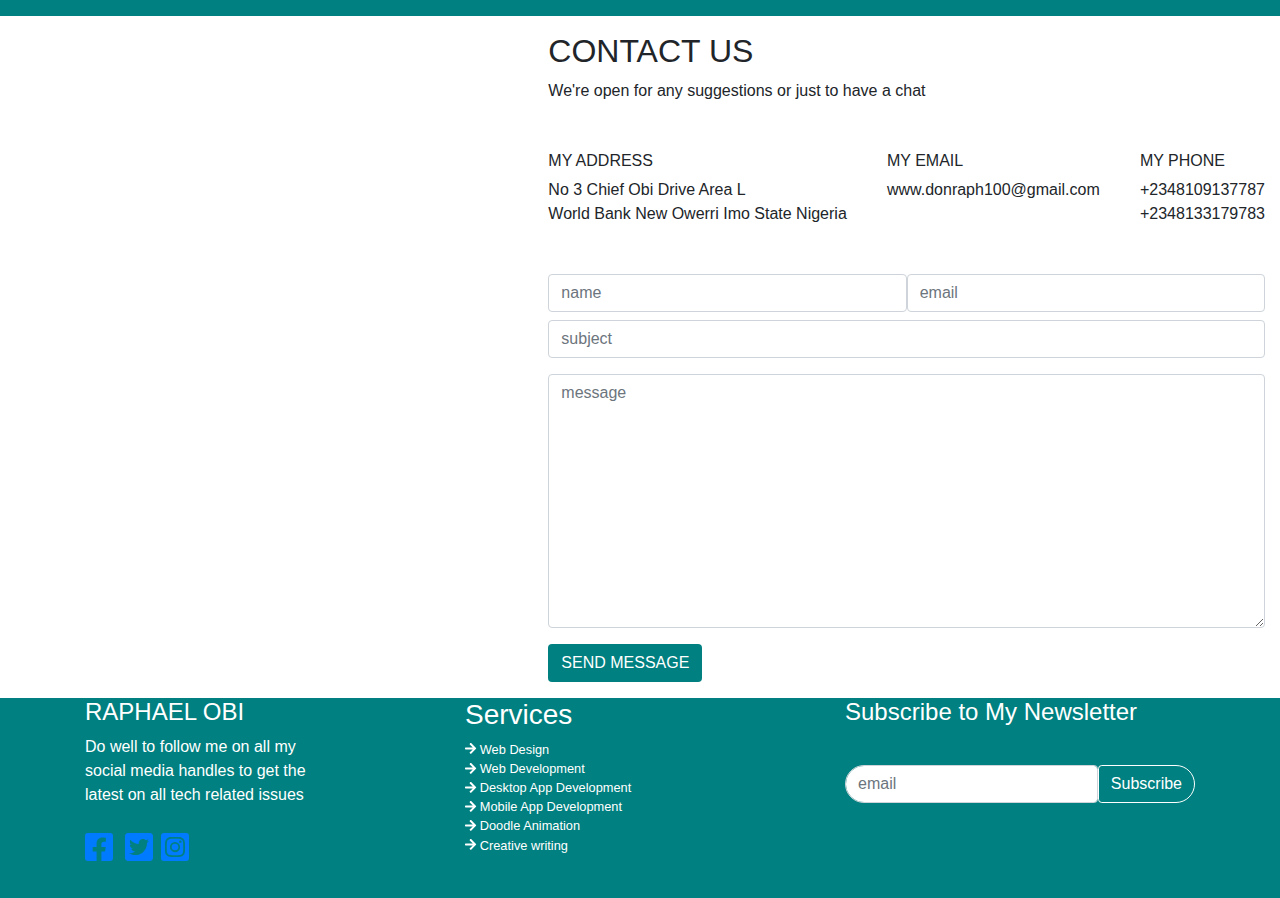
==== commit fc87d84b: "Update index.html" ====
--- a/index.html
+++ b/index.html
@@ -70,8 +70,8 @@
                         <span class="jumspan">I am a seasoned web and desktop app developer. I build websites for fun and 
                             love the work i do. </span>
                             <div class="butt">
-                                <button class="btn btn-primary  p-3" id="btn1">HIRE ME <i id="iconn" class="fa fa-arrow-right" ></i></button>
-                                <a href="resume.html" class="btn  p-3 btn-light" id="btn2">VIEW RESUME <i id="iconn" class="fa fa-arrow-right"></i> <i class="fa fa-arrow-right"></i></a>
+                                <a href="#contact" class="btn btn-primary  p-3" id="btn1">HIRE ME <i id="iconn" class="fa fa-arrow-right" ></i></a>
+                                <a href="public/resume.html" class="btn  p-3 btn-light" id="btn2">VIEW RESUME <i id="iconn" class="fa fa-arrow-right"></i> <i class="fa fa-arrow-right"></i></a>
                             </div>
                     </div>
 
@@ -471,7 +471,7 @@
                 <div class="col-md-6 mb-3">
                     <div class="card">
                         <figure>
-                        <img src=assets/img/website-designer-creative-planning-application-600w-1067423849.webp" alt="">
+                        <img src="assets/img/website-designer-creative-planning-application-600w-1067423849.webp" alt="">
                         </figure>
                         <section class="card-body">
                             <span><i class="fas fa-calendar-alt"></i> Jan 18, 2021 <i class="fa fa-comment teal"></i> <span class="teal">3 comments</span></span>
@@ -479,7 +479,7 @@
                             <p class="card-text text-justify">Lorem ipsum, dolor sit amet consectetur adipisicing elit.
                                  Architecto deleniti doloribus voluptates porro explicabo facilis vitae sunt necessitatibus, harum placeat reprehenderit dolore 
                                 accusamus repellendus consectetur vero eligendi optio! Cupiditate, consequuntur.</p>
-                                <a href="blog.html">Read more <i class="fa fa-arrow-right"></i></a>
+                                <a href="public/blog.html">Read more <i class="fa fa-arrow-right"></i></a>
 
                         </section>
 
@@ -540,7 +540,7 @@
 
             </div>
             <div class="text-end">
-                <a href="all_blog.html" >View All <i class="fa fa-arrow-right"></i></a>
+                <a href="public/all_blog.html" >View All <i class="fa fa-arrow-right"></i></a>
             </div>
         </div>
     </div>
@@ -670,4 +670,4 @@
     <script src="assets/js/jquery-3.2.1.min.js"></script>
     
 </body>
-</html>+</html>
